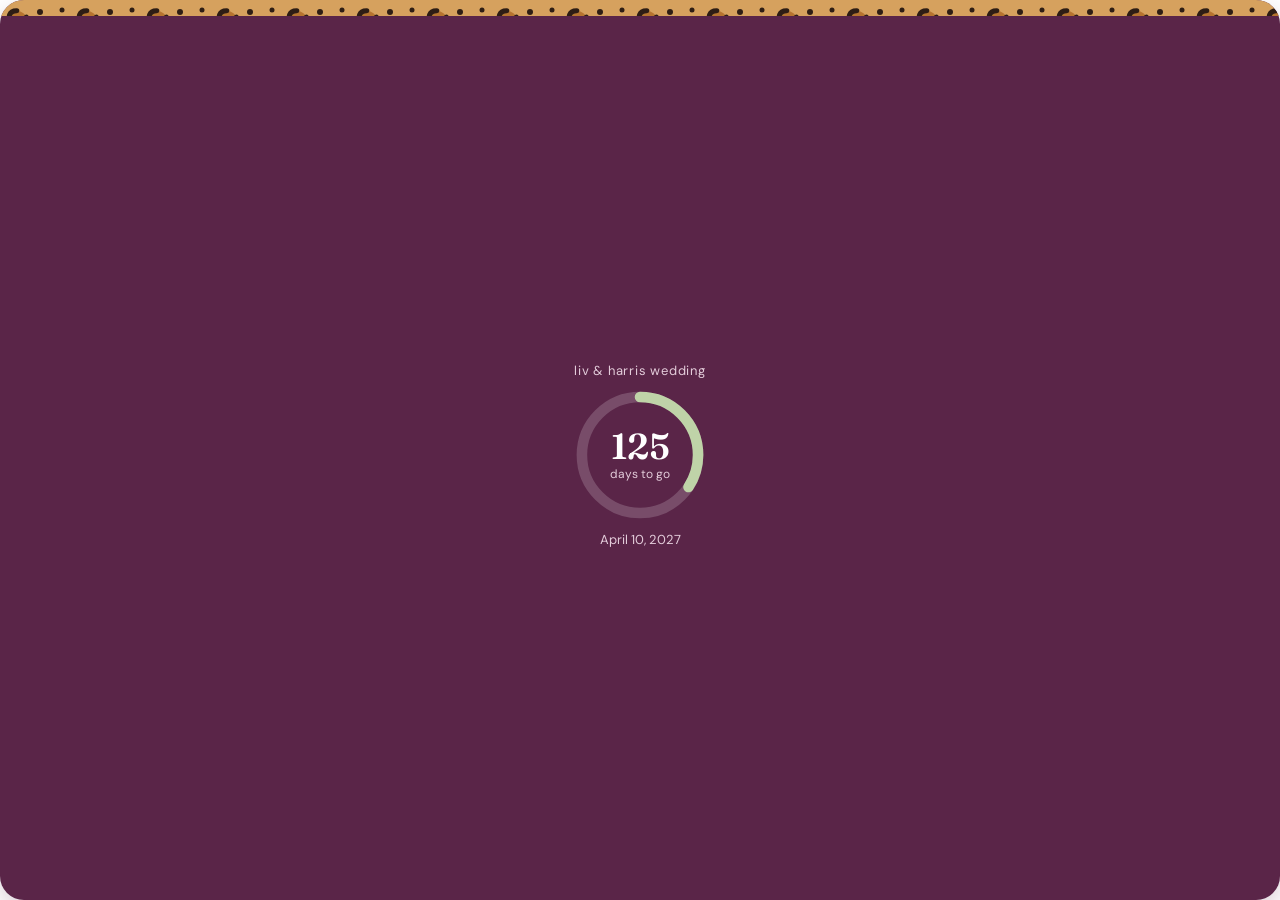
==== countdown.html @ 71be31fb "Add Mooni HQ widgets: wedding countdown, clock, daily stars Co-Authored-By: Claude Sonnet 5.5 <norep" ====
<!doctype html>
<html lang="en">
<head>
<meta charset="utf-8">
<meta name="viewport" content="width=device-width, initial-scale=1">
<title>Wedding countdown</title>
<link rel="preconnect" href="https://fonts.googleapis.com">
<link href="https://fonts.googleapis.com/css2?family=Fraunces:ital,opsz,wght@0,9..144,400;0,9..144,600;1,9..144,400&family=DM+Sans:wght@400;500;600&display=swap" rel="stylesheet">
<link rel="stylesheet" href="widgets.css">
<style>
  .widget { background: var(--plum); color: #fff; box-shadow: 0 8px 22px rgba(90,37,72,.22); }
  .strip { height: 16px; flex: none; }
  .strip svg { display: block; width: 100%; height: 100%; }
  .body { flex: 1; display: flex; flex-direction: column; align-items: center; justify-content: center; gap: 10px; padding: 12px 16px 18px; }
  .label { font-size: 13px; letter-spacing: .06em; color: var(--plum-soft); }
  .ring { position: relative; width: 132px; height: 132px; }
  .ring svg { transform: rotate(-90deg); display: block; }
  .center { position: absolute; inset: 0; display: flex; flex-direction: column; align-items: center; justify-content: center; }
  .num { font-family: var(--serif); font-size: 36px; font-weight: 600; line-height: 1; }
  .unit { font-size: 12px; color: var(--plum-soft); margin-top: 2px; }
  .date { font-size: 13px; color: var(--plum-soft); }
</style>
</head>
<body>
<div class="widget">
  <div class="strip" aria-hidden="true">
    <svg preserveAspectRatio="none"><defs><pattern id="leo" width="70" height="70" patternUnits="userSpaceOnUse"><rect width="70" height="70" fill="#D6A15E"/><g fill="#B5732F" stroke="#2E1D14" stroke-width="5" stroke-linecap="round"><ellipse cx="18" cy="18" rx="9" ry="7" stroke-dasharray="34 12" transform="rotate(20 18 18)"/><ellipse cx="52" cy="40" rx="10" ry="7" stroke-dasharray="36 12" transform="rotate(-30 52 40)"/><ellipse cx="14" cy="55" rx="7" ry="5" stroke-dasharray="24 10"/></g><g fill="#2E1D14"><circle cx="40" cy="12" r="3"/><circle cx="62" cy="10" r="2.5"/><circle cx="35" cy="58" r="3"/><circle cx="64" cy="64" r="2.5"/></g></pattern></defs><rect width="100%" height="100%" fill="url(#leo)"/></svg>
  </div>
  <div class="body">
    <div class="label">liv &amp; harris wedding</div>
    <div class="ring">
      <svg width="132" height="132" viewBox="0 0 100 100" aria-hidden="true">
        <circle cx="50" cy="50" r="44" fill="none" stroke="rgba(255,255,255,.18)" stroke-width="8"/>
        <circle id="progress" cx="50" cy="50" r="44" fill="none" stroke="#BFD3A8" stroke-width="8" stroke-linecap="round" stroke-dasharray="0 276.5"/>
      </svg>
      <div class="center">
        <div class="num" id="days" aria-live="polite">--</div>
        <div class="unit" id="unit">days to go</div>
      </div>
    </div>
    <div class="date">April 10, 2027</div>
  </div>
</div>
<script>
  (function () {
    var WEDDING = new Date(2027, 3, 10); // April 10, 2027 (local time)
    var CIRC = 2 * Math.PI * 44;
    var daysEl = document.getElementById('days');
    var unitEl = document.getElementById('unit');
    var ring = document.getElementById('progress');

    function update() {
      var now = new Date();
      var today = new Date(now.getFullYear(), now.getMonth(), now.getDate());
      var diff = Math.round((WEDDING - today) / 86400000);
      if (diff <= 0) {
        daysEl.textContent = diff === 0 ? 'today!' : 'mr & mrs';
        unitEl.textContent = '';
        ring.setAttribute('stroke-dasharray', CIRC + ' ' + CIRC);
        return;
      }
      daysEl.textContent = String(diff);
      unitEl.textContent = diff === 1 ? 'day to go' : 'days to go';
      var pct = Math.min(1, diff / 365);
      ring.setAttribute('stroke-dasharray', (pct * CIRC).toFixed(1) + ' ' + CIRC.toFixed(1));
    }

    update();
    setInterval(update, 60 * 60 * 1000);
  })();
</script>
</body>
</html>
---- widgets.css ----
:root {
  --cream: #F5EEE4;
  --card: #FFFBF6;
  --plum: #5A2548;
  --plum-soft: #E3CCDA;
  --mauve: #C79BB5;
  --sage: #C3D1B2;
  --green: #4F6B3F;
  --olive: #6F8452;
  --blue: #CFE3EC;
  --blue-ink: #23404F;
  --ink: #33241F;
  --muted: #6B5560;
  --serif: 'Fraunces', Georgia, serif;
  --sans: 'DM Sans', system-ui, sans-serif;
}

* { box-sizing: border-box; }

html, body {
  margin: 0;
  height: 100%;
  background: transparent;
  font-family: var(--sans);
  color: var(--ink);
}

.widget {
  height: 100%;
  min-height: 160px;
  border-radius: 24px;
  overflow: hidden;
  display: flex;
  flex-direction: column;
}

.serif { font-family: var(--serif); }
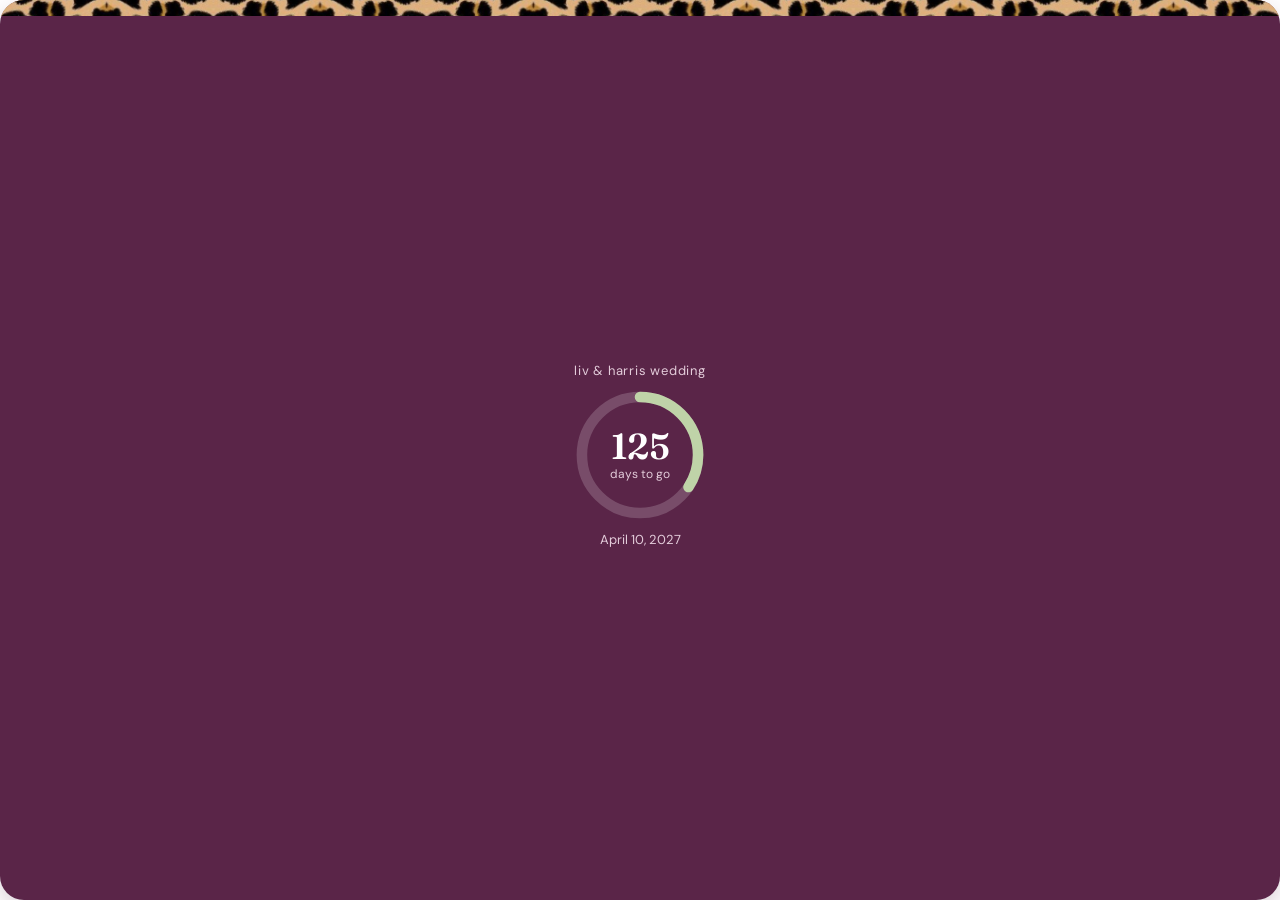
==== commit 3b430dc4: "Add leopard and zebra print assets; use real leopard strip on countdown Co-Authored-By: Claude Sonne" ====
--- a/countdown.html
+++ b/countdown.html
@@ -9,8 +9,7 @@
 <link rel="stylesheet" href="widgets.css">
 <style>
   .widget { background: var(--plum); color: #fff; box-shadow: 0 8px 22px rgba(90,37,72,.22); }
-  .strip { height: 16px; flex: none; }
-  .strip svg { display: block; width: 100%; height: 100%; }
+  .strip { height: 16px; flex: none; background: #D6A15E url('assets/leopard-strip.jpg') center / cover no-repeat; }
   .body { flex: 1; display: flex; flex-direction: column; align-items: center; justify-content: center; gap: 10px; padding: 12px 16px 18px; }
   .label { font-size: 13px; letter-spacing: .06em; color: var(--plum-soft); }
   .ring { position: relative; width: 132px; height: 132px; }
@@ -23,9 +22,7 @@
 </head>
 <body>
 <div class="widget">
-  <div class="strip" aria-hidden="true">
-    <svg preserveAspectRatio="none"><defs><pattern id="leo" width="70" height="70" patternUnits="userSpaceOnUse"><rect width="70" height="70" fill="#D6A15E"/><g fill="#B5732F" stroke="#2E1D14" stroke-width="5" stroke-linecap="round"><ellipse cx="18" cy="18" rx="9" ry="7" stroke-dasharray="34 12" transform="rotate(20 18 18)"/><ellipse cx="52" cy="40" rx="10" ry="7" stroke-dasharray="36 12" transform="rotate(-30 52 40)"/><ellipse cx="14" cy="55" rx="7" ry="5" stroke-dasharray="24 10"/></g><g fill="#2E1D14"><circle cx="40" cy="12" r="3"/><circle cx="62" cy="10" r="2.5"/><circle cx="35" cy="58" r="3"/><circle cx="64" cy="64" r="2.5"/></g></pattern></defs><rect width="100%" height="100%" fill="url(#leo)"/></svg>
-  </div>
+  <div class="strip" aria-hidden="true"></div>
   <div class="body">
     <div class="label">liv &amp; harris wedding</div>
     <div class="ring">
